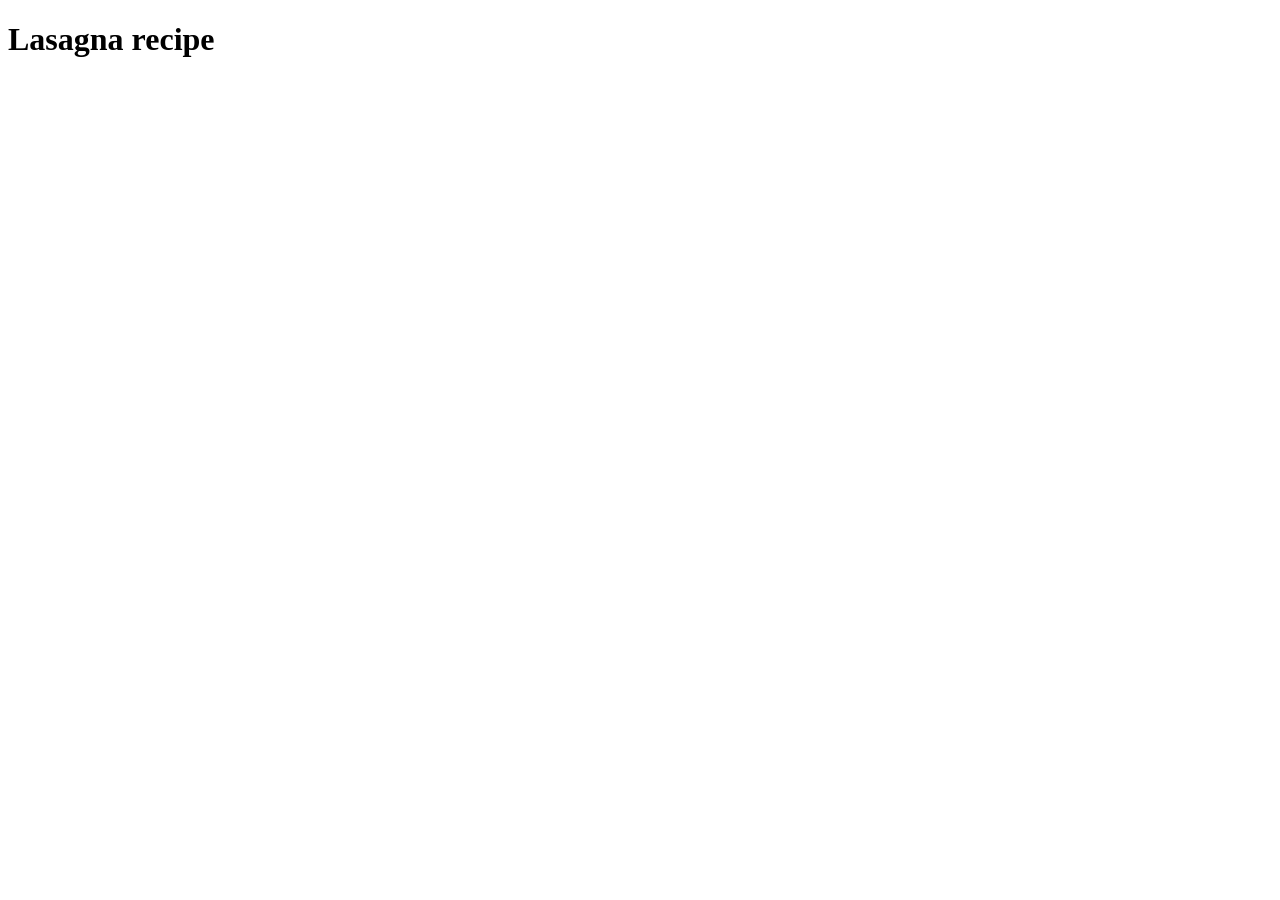
==== recipes/lasagna.html @ 0561fe48 "Add HTML skeleton files" ====
<!DOCTYPE html>
<html lang="en">
<head>
    <meta charset="UTF-8">
    <meta name="viewport" content="width=device-width, initial-scale=1.0">
    <title>Lasagna recipe</title>
</head>
<body>
    <h1>Lasagna recipe</h1>
</body>
</html>
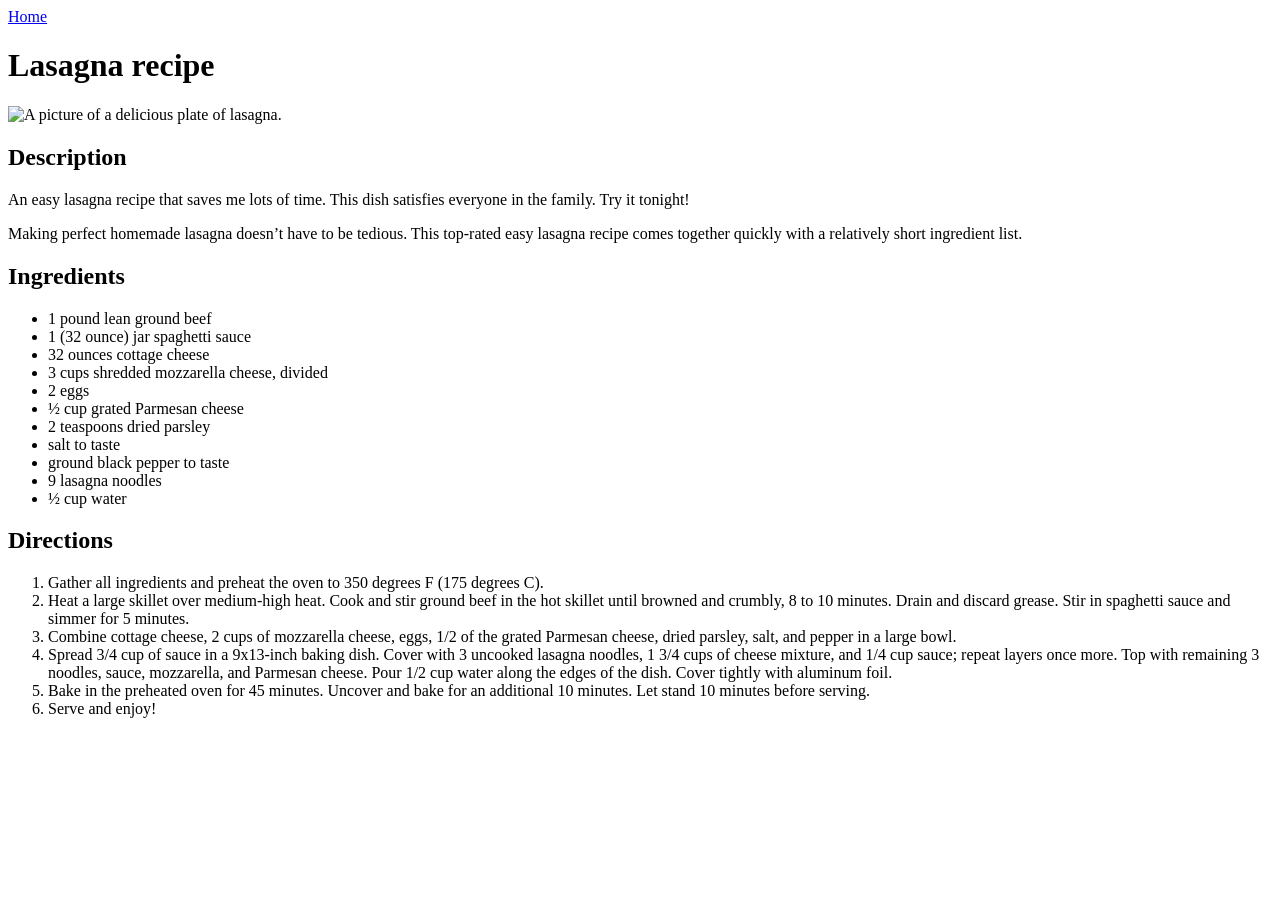
==== commit 9ba99e06: "Add actual content to recipe pages + link to index" ====
--- a/recipes/lasagna.html
+++ b/recipes/lasagna.html
@@ -6,6 +6,40 @@
     <title>Lasagna recipe</title>
 </head>
 <body>
+    <a href="../index.html">Home</a>
+
     <h1>Lasagna recipe</h1>
+
+    <img src="" alt="A picture of a delicious plate of lasagna.">
+
+    <h2>Description</h2>
+    <p>An easy lasagna recipe that saves me lots of time. This dish satisfies everyone in the family. Try it tonight!</p>
+    <p>Making perfect homemade lasagna doesn’t have to be tedious. This top-rated easy lasagna recipe comes together quickly with a relatively short ingredient list. </p>
+
+    <h2>Ingredients</h2>
+    <ul>
+        <li>1 pound lean ground beef</li>
+        <li>1 (32 ounce) jar spaghetti sauce</li>
+        <li>32 ounces cottage cheese</li>
+        <li>3 cups shredded mozzarella cheese, divided</li>
+        <li>2 eggs</li>
+        <li>½ cup grated Parmesan cheese</li>
+        <li>2 teaspoons dried parsley</li>
+        <li>salt to taste</li>
+        <li>ground black pepper to taste</li>
+        <li>9 lasagna noodles</li>
+        <li>½ cup water</li>
+    </ul>
+
+    <h2>Directions</h2>
+    <ol>
+        <li>Gather all ingredients and preheat the oven to 350 degrees F (175 degrees C).</li>
+        <li>Heat a large skillet over medium-high heat. Cook and stir ground beef in the hot skillet until browned and crumbly, 8 to 10 minutes. Drain and discard grease. Stir in spaghetti sauce and simmer for 5 minutes.</li>
+        <li>Combine cottage cheese, 2 cups of mozzarella cheese, eggs, 1/2 of the grated Parmesan cheese, dried parsley, salt, and pepper in a large bowl.</li>
+        <li>Spread 3/4 cup of sauce in a 9x13-inch baking dish. Cover with 3 uncooked lasagna noodles, 1 3/4 cups of cheese mixture, and 1/4 cup sauce; repeat layers once more. Top with remaining 3 noodles, sauce, mozzarella, and Parmesan cheese. Pour 1/2 cup water along the edges of the dish. Cover tightly with aluminum foil.</li>
+        <li>Bake in the preheated oven for 45 minutes. Uncover and bake for an additional 10 minutes. Let stand 10 minutes before serving.</li>
+        <li>Serve and enjoy!</li>
+    </ol>
+    
 </body>
 </html>
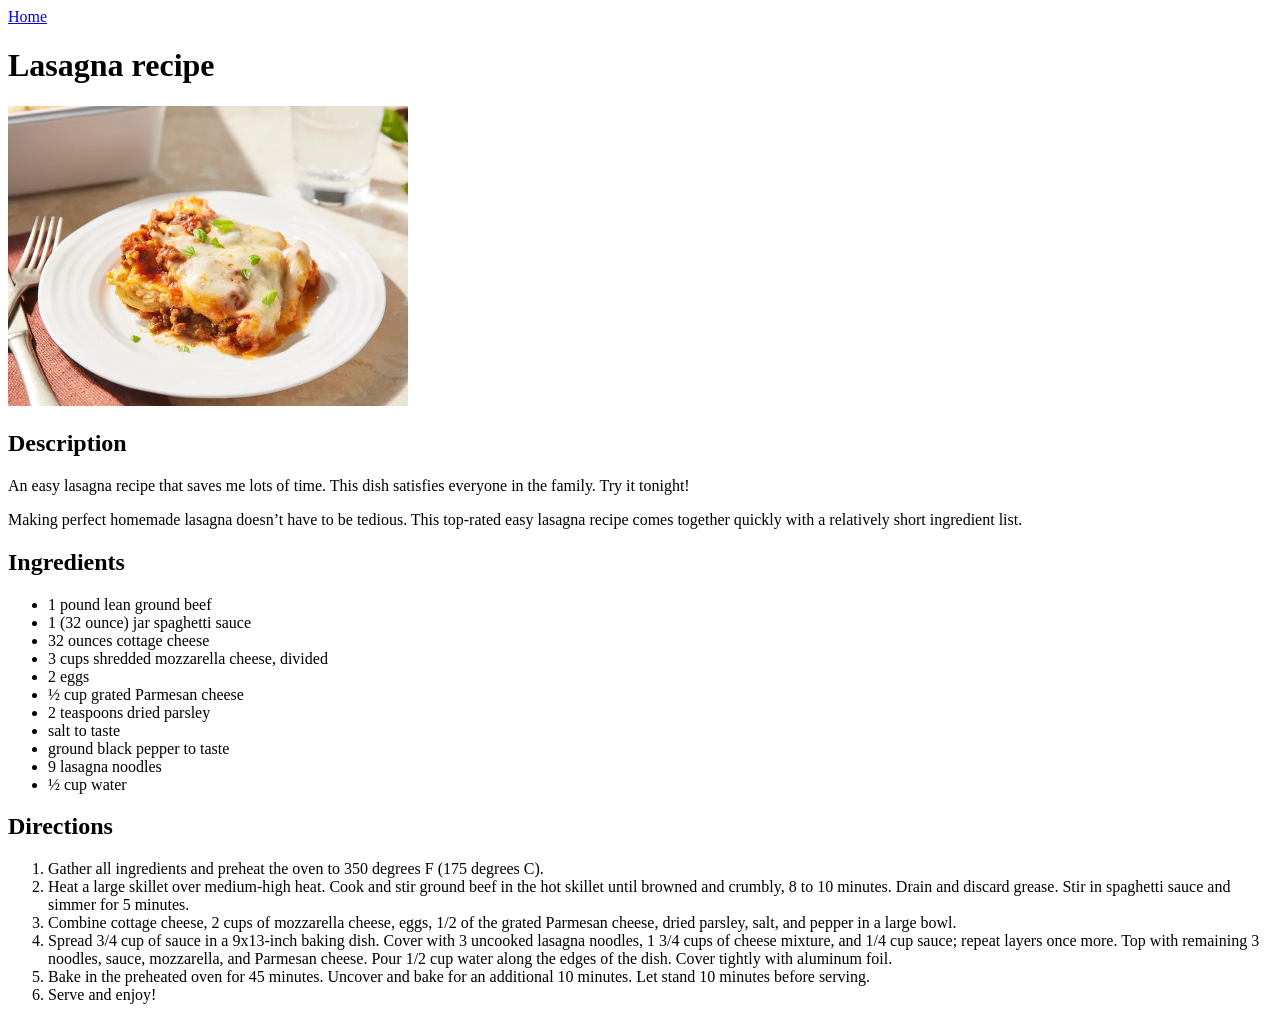
==== commit 11f4ef8e: "Add images and image styles to each page" ====
--- a/recipes/lasagna.html
+++ b/recipes/lasagna.html
@@ -4,13 +4,18 @@
     <meta charset="UTF-8">
     <meta name="viewport" content="width=device-width, initial-scale=1.0">
     <title>Lasagna recipe</title>
+    <style>
+        img {
+            height: 300px;
+        }
+    </style>
 </head>
 <body>
     <a href="../index.html">Home</a>
 
     <h1>Lasagna recipe</h1>
 
-    <img src="" alt="A picture of a delicious plate of lasagna.">
+    <img src="../images/lasagna-img.webp" alt="A picture of a delicious plate of lasagna.">
 
     <h2>Description</h2>
     <p>An easy lasagna recipe that saves me lots of time. This dish satisfies everyone in the family. Try it tonight!</p>
@@ -40,6 +45,6 @@
         <li>Bake in the preheated oven for 45 minutes. Uncover and bake for an additional 10 minutes. Let stand 10 minutes before serving.</li>
         <li>Serve and enjoy!</li>
     </ol>
-    
+
 </body>
 </html>
